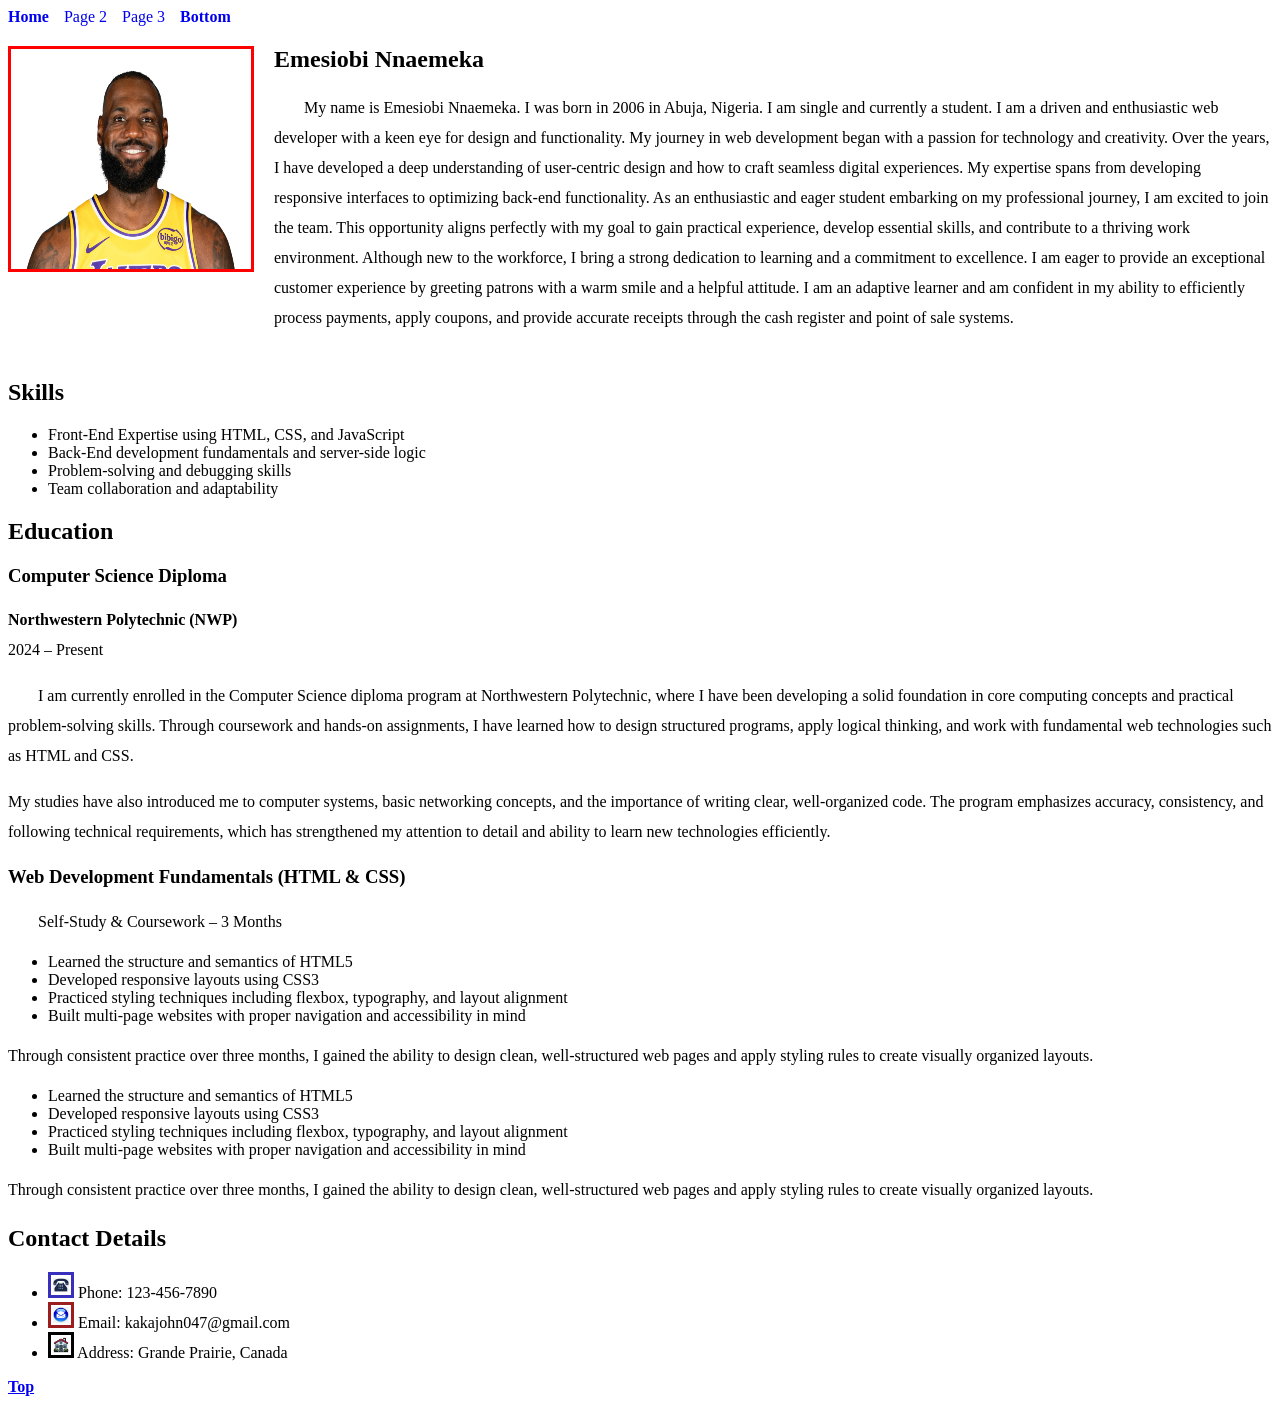
==== index.html @ 4f87f637 "Initial commit - CS3990 Assignment" ====
<!DOCTYPE html>
<html lang="en">
<head>
    <meta charset="UTF-8">
    <title>Student CV - Home</title>
    <meta name="description" content="Student CV homepage">
    <meta name="viewport" content="width=device-width, initial-scale=1.0">
    <link rel="icon" href="favicon.ico">
    <link rel="stylesheet" href="style.css">
</head>

<ul class="nav">
    <li><a href="index.html"><strong>Home</strong></a></li>
    <li><a href="page2.html" title="Hobbies">Page 2</a></li>
    <li><a href="page3.html" title="Go to Page 3">Page 3</a></li>
    <li><a href="#bottom"><strong>Bottom</strong></a></li>
</ul>

<body id="top">

<div class="about-section">

    <img src="Lebron.png" alt="My photo" class="profile">

    <div class="about-text">
        <h2>Emesiobi Nnaemeka</h2>

        <p>
            My name is Emesiobi Nnaemeka. I was born in 2006 in Abuja, Nigeria.
            I am single and currently a student.
        

            I am a driven and enthusiastic web developer with a keen eye for design
            and functionality. My journey in web development began with a passion
            for technology and creativity.
            Over the years, I have developed a deep understanding of user-centric
            design and how to craft seamless digital experiences. My expertise spans
            from developing responsive interfaces to optimizing back-end
            functionality.

            As an enthusiastic and eager student embarking on my professional journey, I am excited to join the
team. This opportunity aligns perfectly with my goal to gain practical experience, develop essential
skills, and contribute to a thriving work environment.
Although new to the workforce, I bring a strong dedication to learning and a commitment to
excellence. I am eager to provide an exceptional customer experience by greeting patrons with a
warm smile and a helpful attitude. I am an adaptive learner and am confident in my ability to
efficiently process payments, apply coupons, and provide accurate receipts through the cash
register and point of sale systems.
        </p>
    </div>

</div>



<!-- FORCE EVERYTHING ELSE UNDER THE IMAGE -->
<div class="clear"></div>

<!-- SKILLS -->
<h2>Skills</h2>
 <ul class="letters">
    <li>Front-End Expertise using HTML, CSS, and JavaScript</li>
    <li>Back-End development fundamentals and server-side logic</li>
    <li>Problem-solving and debugging skills</li>
    <li>Team collaboration and adaptability</li>
</ul>


<!-- EDUCATION -->
<h2>Education</h2>

<h3>Computer Science Diploma</h3>
<p class="no-indent">
    <strong>Northwestern Polytechnic (NWP)</strong><br>
    2024 – Present
</p>

<p >
    I am currently enrolled in the Computer Science diploma program at Northwestern Polytechnic,
    where I have been developing a solid foundation in core computing concepts and practical
    problem-solving skills.

    Through coursework and hands-on assignments, I have learned how to design structured programs,
    apply logical thinking, and work with fundamental web technologies such as HTML and CSS.
</p>

<p class = "no-indent">
    My studies have also introduced me to computer systems, basic networking concepts, and the
    importance of writing clear, well-organized code. The program emphasizes accuracy, consistency,
    and following technical requirements, which has strengthened my attention to detail and ability
    to learn new technologies efficiently.
</p>


<h3>Web Development Fundamentals (HTML & CSS)</h3>
<p>
    Self-Study & Coursework – 3 Months
</p>

<ul class="letters">
    <li>Learned the structure and semantics of HTML5</li>
    <li>Developed responsive layouts using CSS3</li>
    <li>Practiced styling techniques including flexbox, typography, and layout alignment</li>
    <li>Built multi-page websites with proper navigation and accessibility in mind</li>
</ul>

<p class="no-indent">
    Through consistent practice over three months, I gained the ability to design clean,
    well-structured web pages and apply styling rules to create visually organized layouts.
</p>


<ul class="letters"> <li>Learned the structure and semantics of HTML5</li> <li>Developed responsive layouts using CSS3</li> <li>Practiced styling techniques including flexbox, typography, and layout alignment</li> <li>Built multi-page websites with proper navigation and accessibility in mind</li> </ul> <p class="no-indent"> Through consistent practice over three months, I gained the ability to design clean, well-structured web pages and apply styling rules to create visually organized layouts. </p>






<!-- CONTACT DETAILS -->
<h2>Contact Details</h2>
<ul class="letters contact-list">
    <li>
        <img src="phone.png" alt="Phone icon" class="icon2">
        Phone: 123-456-7890
    </li>
    <li>
        <img src="email.png" alt="Email icon" class="icon3">
        Email: kakajohn047@gmail.com
    </li>
    <li>
        <img src="home.png" alt="Email icon" class="icon">
        Address: Grande Prairie, Canada
    </li>
</ul>


<a href="#top" title="Back to top"><strong>Top</strong></a>

<div id="bottom"></div>
</body>
</html>
---- style.css ----
.about-section {
    display: flex;
    align-items: flex-start;
    gap: 20px;
    width: 100%;              /* FULL WIDTH */
    margin-bottom: 30px;
}

/* Image */
.profile {
    width: 240px;
    height: 220px;  
    min-width: 150px;
    border: 3px solid red;
}

/* Text fills the rest of the screen */
.about-text {
    flex: 1;                 
}

/* Align heading with top of image */
.about-text h2 {
    margin-top: 0;
}

/* Paragraph rules */
p {
    line-height: 30px;
    text-indent: 30px;
}

.no-indent {
    text-indent: 0;
}


/* Navigation bar */
.nav {
    list-style: none;       
    padding: 0;
    margin: 0 0 20px 0;
    display: flex;           /* puts everything on one line */
    gap: 15px;               /* spacing between links */
}

/* Each nav item */
.nav li {
    display: inline;         /* keeps items inline */
}

/* Link styling */
.nav a {
    text-decoration: none;
}


.icon {
    width: 16px;
    height: 16px;
    object-fit: contain;

    border: 3px solid rgb(0, 0, 0);   /* border added */
    padding: 2px;              /* space so icon doesn’t touch border */
}


.icon2{
    width: 16px;
    height: 16px;
    object-fit: contain;

    border: 3px solid rgb(57, 47, 189);   /* border added */
    padding: 2px;              /* space so icon doesn’t touch border */
}


.icon3 {
    width: 16px;
    height: 16px;
    object-fit: contain;

    border: 3px solid rgb(155, 29, 29);   /* border added */
    padding: 2px;              /* space so icon doesn’t touch border */
}
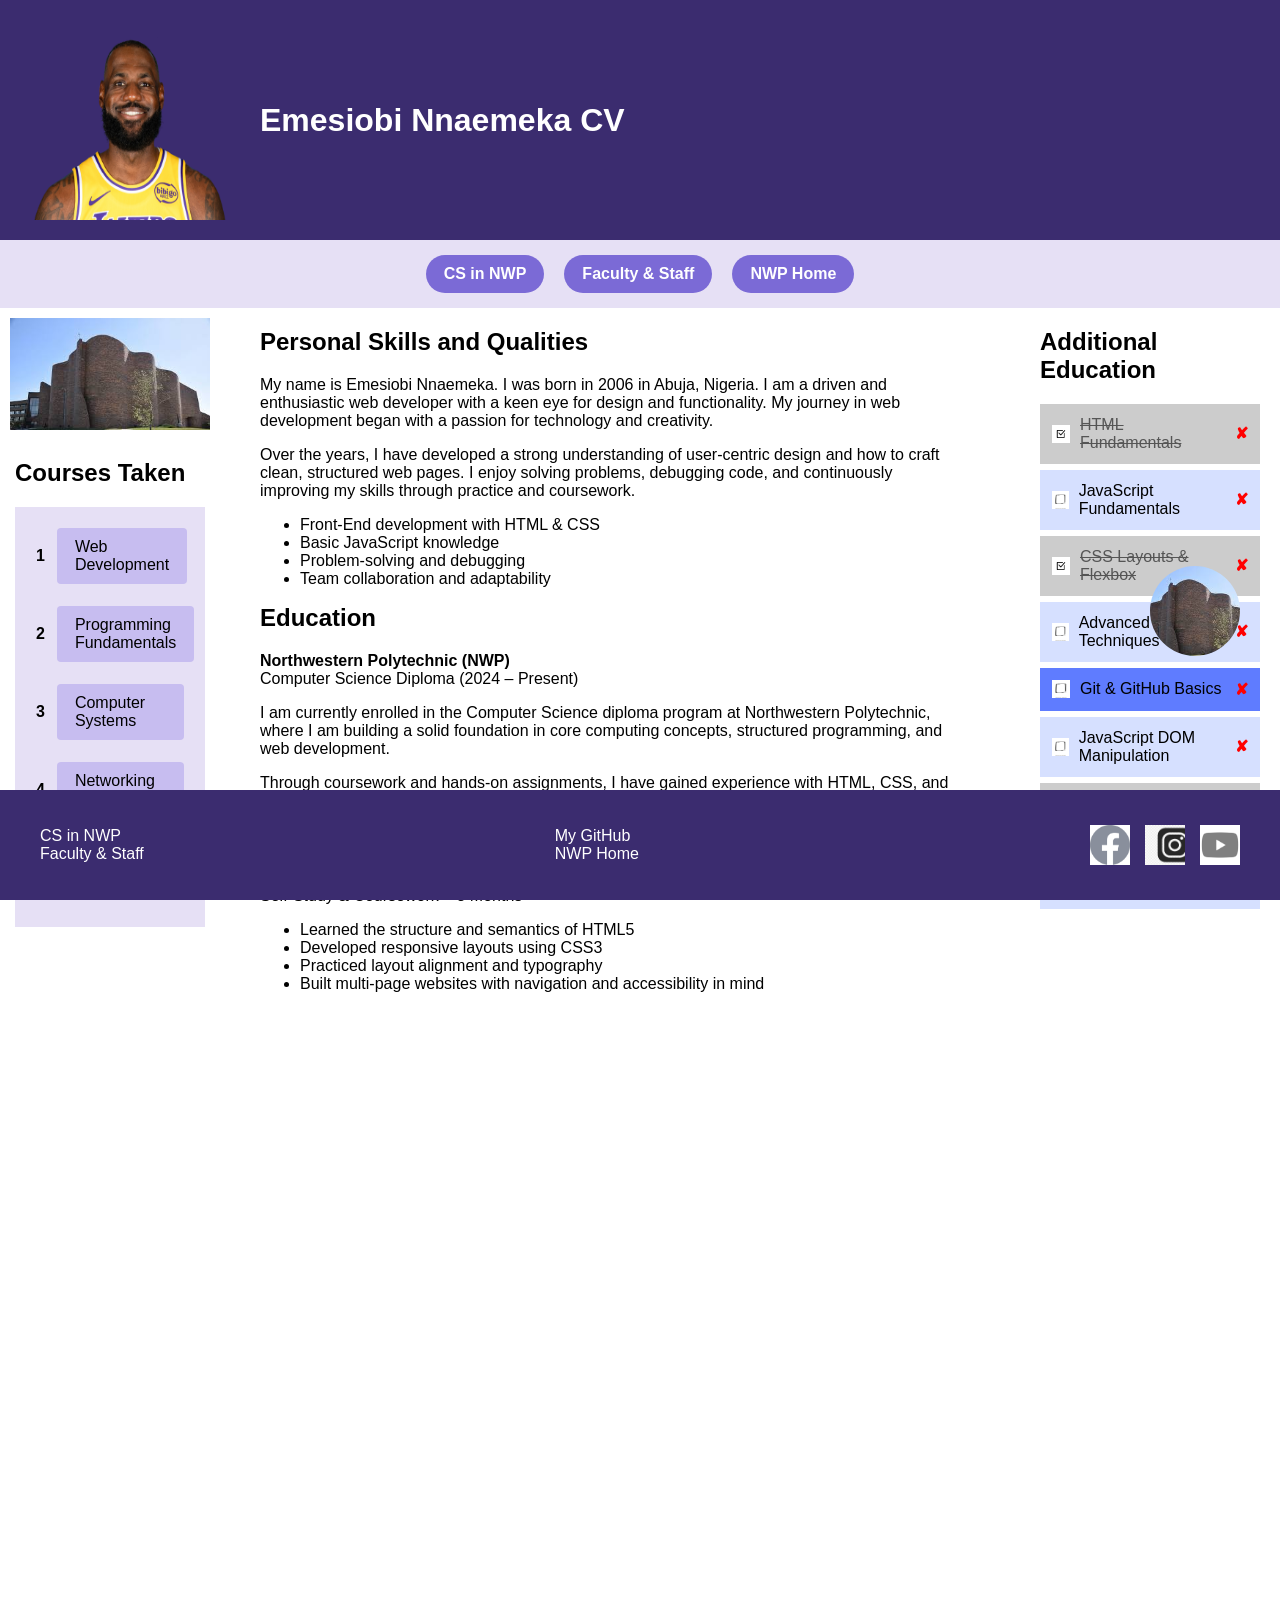
==== commit 8f56bd96: "Final submission for CS3990 - Web Development Assignment 2" ====
--- a/index.html
+++ b/index.html
@@ -2,141 +2,192 @@
 <html lang="en">
 <head>
     <meta charset="UTF-8">
-    <title>Student CV - Home</title>
-    <meta name="description" content="Student CV homepage">
+    <title>Emesiobi Nnaemeka CV</title>
     <meta name="viewport" content="width=device-width, initial-scale=1.0">
-    <link rel="icon" href="favicon.ico">
     <link rel="stylesheet" href="style.css">
 </head>
 
-<ul class="nav">
-    <li><a href="index.html"><strong>Home</strong></a></li>
-    <li><a href="page2.html" title="Hobbies">Page 2</a></li>
-    <li><a href="page3.html" title="Go to Page 3">Page 3</a></li>
-    <li><a href="#bottom"><strong>Bottom</strong></a></li>
-</ul>
-
 <body id="top">
 
-<div class="about-section">
+<header>
+    <img src="Lebron.png" alt="Student photo" class="profile">
+    <h1>Emesiobi Nnaemeka CV</h1>
+</header>
 
-    <img src="Lebron.png" alt="My photo" class="profile">
+<!-- ===== MENU ===== -->
+<nav>
+    <a href="https://www.nwpolytech.ca/departments/science/">CS in NWP</a>
+    <a href="https://www.nwpolytech.ca/departments/science/faculty.html">Faculty &amp; Staff</a>
+    <a href="https://www.nwpolytech.ca/">NWP Home</a>
+</nav>
 
-    <div class="about-text">
-        <h2>Emesiobi Nnaemeka</h2>
+
+
+<!-- ===== ASIDE 3 (TODO LIST) ===== -->
+<aside class="aside3">
+    <h2>Additional Education</h2>
+
+    <ul class="todo-list">
+        <li class="done">
+            <img src="done.png" alt="done">
+            <span>HTML Fundamentals</span>
+        </li>
+
+        <li>
+            <img src="toDo.jpg" alt="todo">
+            <span>JavaScript Fundamentals</span>
+        </li>
+
+        <li class="done">
+            <img src="done.png" alt="done">
+            <span>CSS Layouts &amp; Flexbox</span>
+        </li>
+
+        <li>
+            <img src="toDo.jpg" alt="todo">
+            <span>Advanced CSS Techniques</span>
+        </li>
+
+        <li class="odd">
+            <img src="toDo.jpg" alt="done">
+            <span>Git &amp; GitHub Basics</span>
+        </li>
+
+        <li>
+            <img src="toDo.jpg" alt="todo">
+            <span>JavaScript DOM Manipulation</span>
+        </li>
+
+        <li class="done">
+            <img src="done.png" alt="done">
+            <span>Responsive Web Design</span>
+        </li>
+
+        <li>
+            <img src="toDo.jpg" alt="todo">
+            <span>Web Accessibility Principles</span>
+        </li>
+    </ul>
+</aside>
+<!-- ===== ASIDE  ===== -->
+<aside class="aside1">
+    <img src="nwp.jpg" alt="NWP Building">
+</aside>
+
+<!-- ===== ASIDE 2 ===== -->
+<aside class="aside2">
+    <h2>Courses Taken</h2>
+
+    <ol class="course-list">
+        <li><span>Web Development</span></li>
+        <li><span>Programming Fundamentals</span></li>
+        <li><span>Computer Systems</span></li>
+        <li><span>Networking Basics</span></li>
+        <li><span>Operating Systems</span></li>
+    </ol>
+</aside>
+
+
+
+<main>
+
+    <!-- SECTION 1 -->
+    <section>
+        <h2>Personal Skills and Qualities</h2>
 
         <p>
             My name is Emesiobi Nnaemeka. I was born in 2006 in Abuja, Nigeria.
-            I am single and currently a student.
-        
-
             I am a driven and enthusiastic web developer with a keen eye for design
             and functionality. My journey in web development began with a passion
             for technology and creativity.
-            Over the years, I have developed a deep understanding of user-centric
-            design and how to craft seamless digital experiences. My expertise spans
-            from developing responsive interfaces to optimizing back-end
-            functionality.
+        </p>
 
-            As an enthusiastic and eager student embarking on my professional journey, I am excited to join the
-team. This opportunity aligns perfectly with my goal to gain practical experience, develop essential
-skills, and contribute to a thriving work environment.
-Although new to the workforce, I bring a strong dedication to learning and a commitment to
-excellence. I am eager to provide an exceptional customer experience by greeting patrons with a
-warm smile and a helpful attitude. I am an adaptive learner and am confident in my ability to
-efficiently process payments, apply coupons, and provide accurate receipts through the cash
-register and point of sale systems.
+        <p>
+            Over the years, I have developed a strong understanding of user-centric
+            design and how to craft clean, structured web pages. I enjoy solving
+            problems, debugging code, and continuously improving my skills through
+            practice and coursework.
         </p>
-    </div>
 
-</div>
+        <ul>
+            <li>Front-End development with HTML &amp; CSS</li>
+            <li>Basic JavaScript knowledge</li>
+            <li>Problem-solving and debugging</li>
+            <li>Team collaboration and adaptability</li>
+        </ul>
+    </section>
+
+    <!-- SECTION 2 -->
+    <section>
+        <h2>Education</h2>
+
+        <p>
+            <strong>Northwestern Polytechnic (NWP)</strong><br>
+            Computer Science Diploma (2024 – Present)
+        </p>
+
+        <p>
+            I am currently enrolled in the Computer Science diploma program at
+            Northwestern Polytechnic, where I am building a solid foundation in
+            core computing concepts, structured programming, and web development.
+        </p>
+
+        <p>
+            Through coursework and hands-on assignments, I have gained experience
+            with HTML, CSS, and basic JavaScript, while also learning the importance
+            of clean code, accuracy, and following technical requirements.
+        </p>
+
+        <h3>Web Development Fundamentals (HTML &amp; CSS)</h3>
+        <p>Self-Study &amp; Coursework – 3 Months</p>
+
+        <ul>
+            <li>Learned the structure and semantics of HTML5</li>
+            <li>Developed responsive layouts using CSS3</li>
+            <li>Practiced layout alignment and typography</li>
+            <li>Built multi-page websites with navigation and accessibility in mind</li>
+        </ul>
+    </section>
+
+</main>
 
 
 
-<!-- FORCE EVERYTHING ELSE UNDER THE IMAGE -->
-<div class="clear"></div>
+<!-- ===== IMG2 (FIXED, ROUNDED, LINK) ===== -->
+<a href="https://www.nwpolytech.ca/" class="fixed-nwp">
+    <img src="nwp.jpg" alt="NWP Building Link">
+</a>
 
-<!-- SKILLS -->
-<h2>Skills</h2>
- <ul class="letters">
-    <li>Front-End Expertise using HTML, CSS, and JavaScript</li>
-    <li>Back-End development fundamentals and server-side logic</li>
-    <li>Problem-solving and debugging skills</li>
-    <li>Team collaboration and adaptability</li>
-</ul>
+<!-- ===== FOOTER (FIXED) ===== -->
+<footer class="footer">
 
+    <ul class="footer-links">
+        <li>
+            <a href="https://www.nwpolytech.ca/departments/science/">CS in NWP</a>
+        </li>
+        <li>
+            <a href="https://www.nwpolytech.ca/departments/science/faculty.html">Faculty &amp; Staff</a>
+        </li>
 
-<!-- EDUCATION -->
-<h2>Education</h2>
+    </ul>
 
-<h3>Computer Science Diploma</h3>
-<p class="no-indent">
-    <strong>Northwestern Polytechnic (NWP)</strong><br>
-    2024 – Present
-</p>
+    <ul class="footer-links">
+        <li>
+            <a href="https://github.com/kakajohn047-boop">My GitHub</a>
+        </li>
 
-<p >
-    I am currently enrolled in the Computer Science diploma program at Northwestern Polytechnic,
-    where I have been developing a solid foundation in core computing concepts and practical
-    problem-solving skills.
+                <li>
+            <a href="https://www.nwpolytech.ca/">NWP Home</a>
+        </li>
+    </ul>
 
-    Through coursework and hands-on assignments, I have learned how to design structured programs,
-    apply logical thinking, and work with fundamental web technologies such as HTML and CSS.
-</p>
+    <ul class="social-icons">
+        <li><a class="social facebook" href="#"></a></li>
+        <li><a class="social instagram" href="#"></a></li>
+        <li><a class="social youtube" href="#"></a></li>
+    </ul>
 
-<p class = "no-indent">
-    My studies have also introduced me to computer systems, basic networking concepts, and the
-    importance of writing clear, well-organized code. The program emphasizes accuracy, consistency,
-    and following technical requirements, which has strengthened my attention to detail and ability
-    to learn new technologies efficiently.
-</p>
+</footer>
 
-
-<h3>Web Development Fundamentals (HTML & CSS)</h3>
-<p>
-    Self-Study & Coursework – 3 Months
-</p>
-
-<ul class="letters">
-    <li>Learned the structure and semantics of HTML5</li>
-    <li>Developed responsive layouts using CSS3</li>
-    <li>Practiced styling techniques including flexbox, typography, and layout alignment</li>
-    <li>Built multi-page websites with proper navigation and accessibility in mind</li>
-</ul>
-
-<p class="no-indent">
-    Through consistent practice over three months, I gained the ability to design clean,
-    well-structured web pages and apply styling rules to create visually organized layouts.
-</p>
-
-
-<ul class="letters"> <li>Learned the structure and semantics of HTML5</li> <li>Developed responsive layouts using CSS3</li> <li>Practiced styling techniques including flexbox, typography, and layout alignment</li> <li>Built multi-page websites with proper navigation and accessibility in mind</li> </ul> <p class="no-indent"> Through consistent practice over three months, I gained the ability to design clean, well-structured web pages and apply styling rules to create visually organized layouts. </p>
-
-
-
-
-
-
-<!-- CONTACT DETAILS -->
-<h2>Contact Details</h2>
-<ul class="letters contact-list">
-    <li>
-        <img src="phone.png" alt="Phone icon" class="icon2">
-        Phone: 123-456-7890
-    </li>
-    <li>
-        <img src="email.png" alt="Email icon" class="icon3">
-        Email: kakajohn047@gmail.com
-    </li>
-    <li>
-        <img src="home.png" alt="Email icon" class="icon">
-        Address: Grande Prairie, Canada
-    </li>
-</ul>
-
-
-<a href="#top" title="Back to top"><strong>Top</strong></a>
-
-<div id="bottom"></div>
 </body>
 </html>
--- a/style.css
+++ b/style.css
@@ -1,85 +1,235 @@
-.about-section {
-    display: flex;
-    align-items: flex-start;
+* {
+    box-sizing: border-box;
+}
+
+body {
+    margin: 0;
+    font-family: Arial, Helvetica, sans-serif;
+    padding-bottom: 140px;
+}
+
+header {
+    display: flex;
+    align-items: center;
     gap: 20px;
-    width: 100%;              /* FULL WIDTH */
-    margin-bottom: 30px;
-}
-
-/* Image */
+    padding: 20px;
+    background-color: #3b2c6f;
+    color: white;
+}
+
 .profile {
-    width: 240px;
-    height: 220px;  
-    min-width: 150px;
-    border: 3px solid red;
-}
-
-/* Text fills the rest of the screen */
-.about-text {
-    flex: 1;                 
-}
-
-/* Align heading with top of image */
-.about-text h2 {
+    width: 220px;
+    height: 200px;
+}
+
+nav {
+    background-color: #e6e0f5;
+    padding: 15px;
+    display: flex;
+    justify-content: center;
+    gap: 20px;
+}
+
+nav a {
+    text-decoration: none;
+    padding: 10px 18px;
+    border-radius: 20px;
+    background-color: #7b6ad6;
+    color: white;
+    font-weight: bold;
+}
+
+nav a:hover {
+    background-color: #5e4bbf;
+}
+
+.aside1 {
+    width: 220px;
+    float: left;
+    position: sticky;
+    top: 0;
+    padding: 10px;
+}
+
+.aside1 img {
+    width: 100%;
+}
+
+.aside2 {
+    width: 220px;
+    float: left;
+    clear: left;
+    padding: 15px;
+}
+
+aside h2,
+main h2 {
     margin-top: 0;
 }
 
-/* Paragraph rules */
-p {
-    line-height: 30px;
-    text-indent: 30px;
-}
-
-.no-indent {
-    text-indent: 0;
-}
-
-
-/* Navigation bar */
-.nav {
-    list-style: none;       
+.course-list {
+    list-style: none;
+    counter-reset: item;
+    padding: 15px;
+    background-color: #e6e0f5;
+}
+
+.course-list li {
+    display: flex;
+    align-items: center;
+    margin-bottom: 10px;
+    padding: 6px;
+    background-color: #e6e0f5;
+}
+
+.course-list li::before {
+    content: counter(item);
+    counter-increment: item;
+    color: black;
+    font-weight: bold;
+    margin-right: 12px;
+}
+
+.course-list li span {
+    background-color: #c7bdf0;
+    padding: 10px 18px;
+    display: inline-block;
+    border-radius: 4px;
+}
+
+main {
+    min-height: 2200px;
+    margin-left: 240px;
+    margin-right: 300px;
+    padding: 20px;
+}
+
+.aside3 {
+    width: 260px;
+    float: right;
+    padding: 20px;
+}
+
+.todo-list {
+    list-style: none;
     padding: 0;
-    margin: 0 0 20px 0;
-    display: flex;           /* puts everything on one line */
-    gap: 15px;               /* spacing between links */
-}
-
-/* Each nav item */
-.nav li {
-    display: inline;         /* keeps items inline */
-}
-
-/* Link styling */
-.nav a {
+    margin: 0;
+}
+
+.todo-list li {
+    display: flex;
+    align-items: center;
+    gap: 10px;
+    padding: 12px;
+    margin-bottom: 6px;
+}
+
+.todo-list li:nth-child(odd) {
+    background-color: #5f7cff;
+}
+
+.todo-list li:nth-child(even) {
+    background-color: #d6e0ff;
+}
+
+.todo-list li.done {
+    background-color: #cccccc;
+}
+
+.todo-list li.done span {
+    text-decoration: line-through;
+    color: #555;
+}
+
+.todo-list li::after {
+    content: " ✘";
+    color: red;
+    font-weight: bold;
+    margin-left: auto;
+}
+
+.todo-list img {
+    width: 18px;
+    height: 18px;
+}
+
+.fixed-nwp {
+    position: fixed;
+    right: 40px;
+    bottom: 240px;
+    z-index: 1000;
+}
+
+.fixed-nwp img {
+    width: 90px;
+    height: 90px;
+    border-radius: 50%;
+    object-fit: cover;
+}
+
+.footer {
+    position: fixed;
+    bottom: 0;
+    left: 0;
+    width: 100%;
+    height: 110px;
+    background-color: #3b2c6f;
+    color: white;
+    padding: 20px 40px;
+    display: flex;
+    justify-content: space-between;
+    align-items: center;
+    z-index: 2000;
+}
+
+.footer-links {
+    list-style: none;
+    padding: 0;
+    margin: 0;
+}
+
+.footer-links a {
+    color: white;
     text-decoration: none;
 }
 
-
-.icon {
-    width: 16px;
-    height: 16px;
-    object-fit: contain;
-
-    border: 3px solid rgb(0, 0, 0);   /* border added */
-    padding: 2px;              /* space so icon doesn’t touch border */
-}
-
-
-.icon2{
-    width: 16px;
-    height: 16px;
-    object-fit: contain;
-
-    border: 3px solid rgb(57, 47, 189);   /* border added */
-    padding: 2px;              /* space so icon doesn’t touch border */
-}
-
-
-.icon3 {
-    width: 16px;
-    height: 16px;
-    object-fit: contain;
-
-    border: 3px solid rgb(155, 29, 29);   /* border added */
-    padding: 2px;              /* space so icon doesn’t touch border */
-}
+.footer-links a:hover {
+    text-decoration: underline;
+}
+
+.social-icons {
+    list-style: none;
+    display: flex;
+    gap: 15px;
+}
+
+.social {
+    width: 40px;
+    height: 40px;
+    display: block;
+    background-size: cover;
+}
+
+.facebook {
+    background-image: url("facebook-grey.png");
+}
+
+.facebook:hover {
+    background-image: url("facebook-color.png");
+}
+
+.instagram {
+    background-image: url("instagram-grey.png");
+}
+
+.instagram:hover {
+    background-image: url("instagram-color.jpg");
+}
+
+.youtube {
+    background-image: url("youtube-grey.png");
+}
+
+.youtube:hover {
+    background-image: url("youtube-color.png");
+}
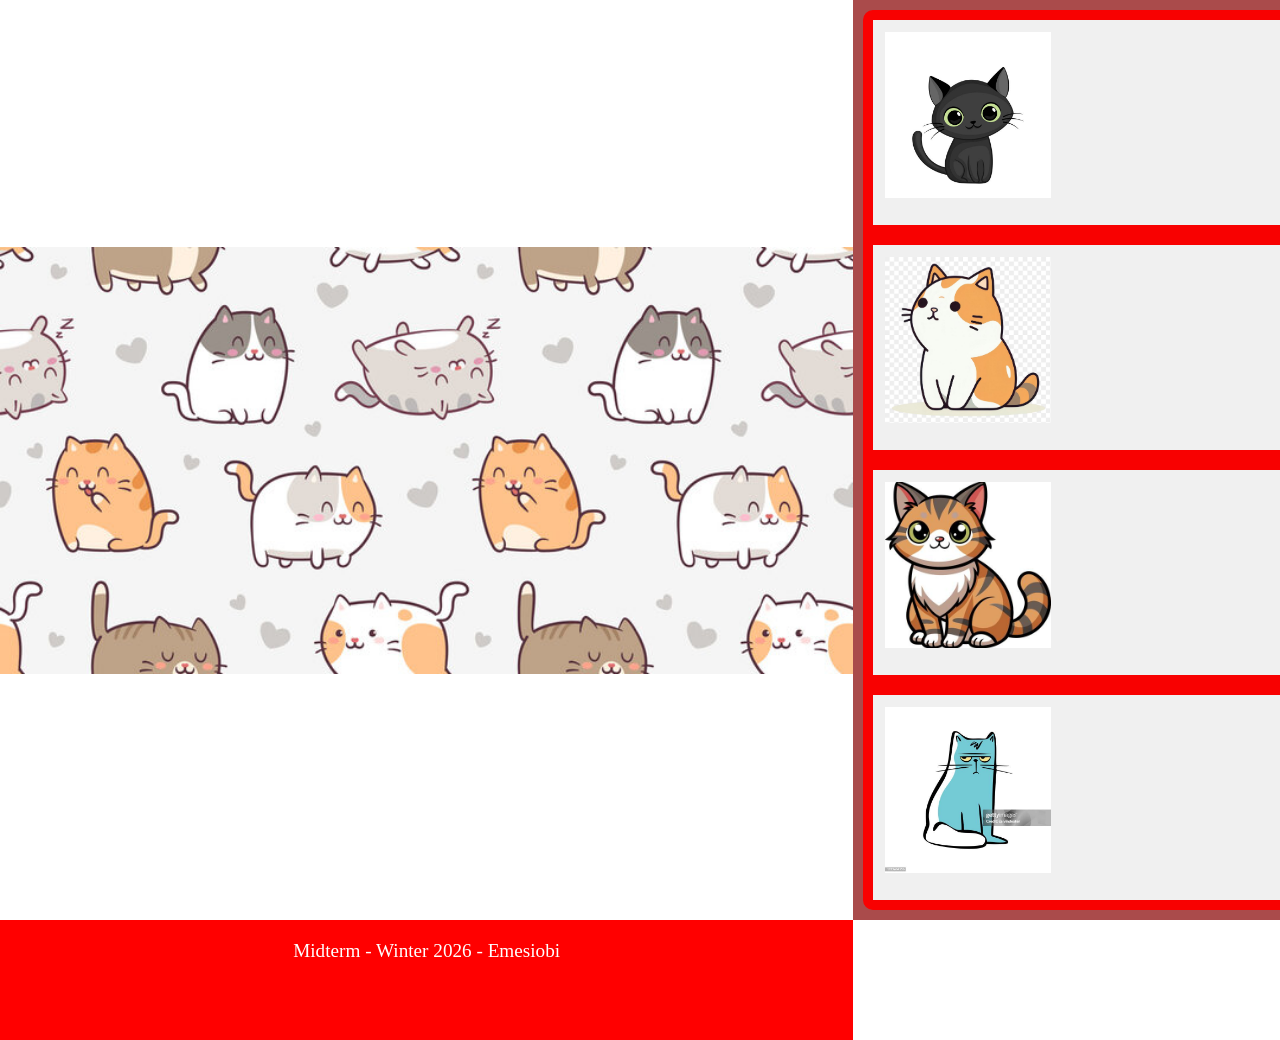
==== commit 622e505c: "deploy midterm site" ====
--- a/index.html
+++ b/index.html
@@ -2,192 +2,43 @@
 <html lang="en">
 <head>
     <meta charset="UTF-8">
-    <title>Emesiobi Nnaemeka CV</title>
     <meta name="viewport" content="width=device-width, initial-scale=1.0">
-    <link rel="stylesheet" href="style.css">
+    <title>Midterm - Emesiobi</title>
+    <link rel="stylesheet" href="styles.css">
 </head>
+<body>
+    <div class="container">
+        <div class="main" id="main-display">
+            <img id="largeImage" src="images/transparent.jpg" alt="Large Cat">
+        </div>
 
-<body id="top">
+        <div class="right">
+            <div class="image-box">
 
-<header>
-    <img src="Lebron.png" alt="Student photo" class="profile">
-    <h1>Emesiobi Nnaemeka CV</h1>
-</header>
+                <div class="image-container">
+                    <img src="images/cat1.jpg" alt="cat1" class="thumbnail" data-large="images/cat1.jpg" title="Cat 1">
+                </div>
 
-<!-- ===== MENU ===== -->
-<nav>
-    <a href="https://www.nwpolytech.ca/departments/science/">CS in NWP</a>
-    <a href="https://www.nwpolytech.ca/departments/science/faculty.html">Faculty &amp; Staff</a>
-    <a href="https://www.nwpolytech.ca/">NWP Home</a>
-</nav>
+                <div class="image-container">
+                    <img src="images/cat2.jpg" alt="cat2" class="thumbnail" data-large="images/cat2.jpg" title="cat2: click me to see more">
+                </div>
 
+                <div class="image-container">
+                    <img src="images/cat3.jpg" alt="cat3" class="thumbnail" data-large="images/cat3.jpg" title="Cat 3">
+                </div>
 
+                <div class="image-container">
+                    <img src="images/cat4.jpg" alt="cat4" class="thumbnail" data-large="images/cat4.jpg" title="Cat 4">
+                </div>
 
-<!-- ===== ASIDE 3 (TODO LIST) ===== -->
-<aside class="aside3">
-    <h2>Additional Education</h2>
+            </div>
+        </div>
 
-    <ul class="todo-list">
-        <li class="done">
-            <img src="done.png" alt="done">
-            <span>HTML Fundamentals</span>
-        </li>
+        <div class="footer">
+            Midterm - Winter 2026 - Emesiobi
+        </div>
+    </div>
 
-        <li>
-            <img src="toDo.jpg" alt="todo">
-            <span>JavaScript Fundamentals</span>
-        </li>
-
-        <li class="done">
-            <img src="done.png" alt="done">
-            <span>CSS Layouts &amp; Flexbox</span>
-        </li>
-
-        <li>
-            <img src="toDo.jpg" alt="todo">
-            <span>Advanced CSS Techniques</span>
-        </li>
-
-        <li class="odd">
-            <img src="toDo.jpg" alt="done">
-            <span>Git &amp; GitHub Basics</span>
-        </li>
-
-        <li>
-            <img src="toDo.jpg" alt="todo">
-            <span>JavaScript DOM Manipulation</span>
-        </li>
-
-        <li class="done">
-            <img src="done.png" alt="done">
-            <span>Responsive Web Design</span>
-        </li>
-
-        <li>
-            <img src="toDo.jpg" alt="todo">
-            <span>Web Accessibility Principles</span>
-        </li>
-    </ul>
-</aside>
-<!-- ===== ASIDE  ===== -->
-<aside class="aside1">
-    <img src="nwp.jpg" alt="NWP Building">
-</aside>
-
-<!-- ===== ASIDE 2 ===== -->
-<aside class="aside2">
-    <h2>Courses Taken</h2>
-
-    <ol class="course-list">
-        <li><span>Web Development</span></li>
-        <li><span>Programming Fundamentals</span></li>
-        <li><span>Computer Systems</span></li>
-        <li><span>Networking Basics</span></li>
-        <li><span>Operating Systems</span></li>
-    </ol>
-</aside>
-
-
-
-<main>
-
-    <!-- SECTION 1 -->
-    <section>
-        <h2>Personal Skills and Qualities</h2>
-
-        <p>
-            My name is Emesiobi Nnaemeka. I was born in 2006 in Abuja, Nigeria.
-            I am a driven and enthusiastic web developer with a keen eye for design
-            and functionality. My journey in web development began with a passion
-            for technology and creativity.
-        </p>
-
-        <p>
-            Over the years, I have developed a strong understanding of user-centric
-            design and how to craft clean, structured web pages. I enjoy solving
-            problems, debugging code, and continuously improving my skills through
-            practice and coursework.
-        </p>
-
-        <ul>
-            <li>Front-End development with HTML &amp; CSS</li>
-            <li>Basic JavaScript knowledge</li>
-            <li>Problem-solving and debugging</li>
-            <li>Team collaboration and adaptability</li>
-        </ul>
-    </section>
-
-    <!-- SECTION 2 -->
-    <section>
-        <h2>Education</h2>
-
-        <p>
-            <strong>Northwestern Polytechnic (NWP)</strong><br>
-            Computer Science Diploma (2024 – Present)
-        </p>
-
-        <p>
-            I am currently enrolled in the Computer Science diploma program at
-            Northwestern Polytechnic, where I am building a solid foundation in
-            core computing concepts, structured programming, and web development.
-        </p>
-
-        <p>
-            Through coursework and hands-on assignments, I have gained experience
-            with HTML, CSS, and basic JavaScript, while also learning the importance
-            of clean code, accuracy, and following technical requirements.
-        </p>
-
-        <h3>Web Development Fundamentals (HTML &amp; CSS)</h3>
-        <p>Self-Study &amp; Coursework – 3 Months</p>
-
-        <ul>
-            <li>Learned the structure and semantics of HTML5</li>
-            <li>Developed responsive layouts using CSS3</li>
-            <li>Practiced layout alignment and typography</li>
-            <li>Built multi-page websites with navigation and accessibility in mind</li>
-        </ul>
-    </section>
-
-</main>
-
-
-
-<!-- ===== IMG2 (FIXED, ROUNDED, LINK) ===== -->
-<a href="https://www.nwpolytech.ca/" class="fixed-nwp">
-    <img src="nwp.jpg" alt="NWP Building Link">
-</a>
-
-<!-- ===== FOOTER (FIXED) ===== -->
-<footer class="footer">
-
-    <ul class="footer-links">
-        <li>
-            <a href="https://www.nwpolytech.ca/departments/science/">CS in NWP</a>
-        </li>
-        <li>
-            <a href="https://www.nwpolytech.ca/departments/science/faculty.html">Faculty &amp; Staff</a>
-        </li>
-
-    </ul>
-
-    <ul class="footer-links">
-        <li>
-            <a href="https://github.com/kakajohn047-boop">My GitHub</a>
-        </li>
-
-                <li>
-            <a href="https://www.nwpolytech.ca/">NWP Home</a>
-        </li>
-    </ul>
-
-    <ul class="social-icons">
-        <li><a class="social facebook" href="#"></a></li>
-        <li><a class="social instagram" href="#"></a></li>
-        <li><a class="social youtube" href="#"></a></li>
-    </ul>
-
-</footer>
-
+    <script src="script.js"></script>
 </body>
-</html>
+</html>
--- a/styles.css
+++ b/styles.css
@@ -0,0 +1,86 @@
+* {
+    margin: 0;
+    padding: 0;
+    box-sizing: border-box;
+}
+
+.container {
+    display: grid;
+    grid-template-columns: 2fr 1fr;
+    grid-template-rows: 1fr auto;
+    grid-template-areas:
+        "main right"
+        "footer .";
+    height: 100vh;
+    width: 100%;
+}
+
+
+.main {
+    grid-area: main;
+    background: url('images/background.jpg') center/contain no-repeat;
+    display: grid;
+    place-items: center;
+}
+.main img {
+    max-width: 150%;
+    height: 150px;
+    display: block;
+}
+
+.right {
+    grid-area: right;
+    background: #aa4b4b;
+    padding: 10px;
+}
+
+.image-box {
+    background: #f80101;
+    padding: 10px;
+    border-radius: 10px;
+    width: 160%;
+    max-width: 440px;
+    min-height: 900px;
+    display: grid;
+    gap: 20px;
+}
+
+.image-container {
+    background: #f0f0f0;
+    padding: 10px;
+}
+
+.right img {
+    width: 170px;
+    height: 170px;
+    cursor: pointer;
+    border: 2px solid transparent;
+    transition: 0.3s;
+    object-fit: cover;
+}
+
+.right img:hover {
+    border-color: white;
+}
+
+.footer {
+    grid-area: footer;
+    background: red;
+    color: white;
+    text-align: center;
+    padding: 20px;
+    font-size: 1.2em;
+    height: 120px;
+}
+
+.thumbnail {
+    width: 100px;
+    height: 100px;
+    cursor: pointer;
+    object-fit: cover;
+}
+
+#largeImage {
+    opacity: 0;
+    display: none;
+}
